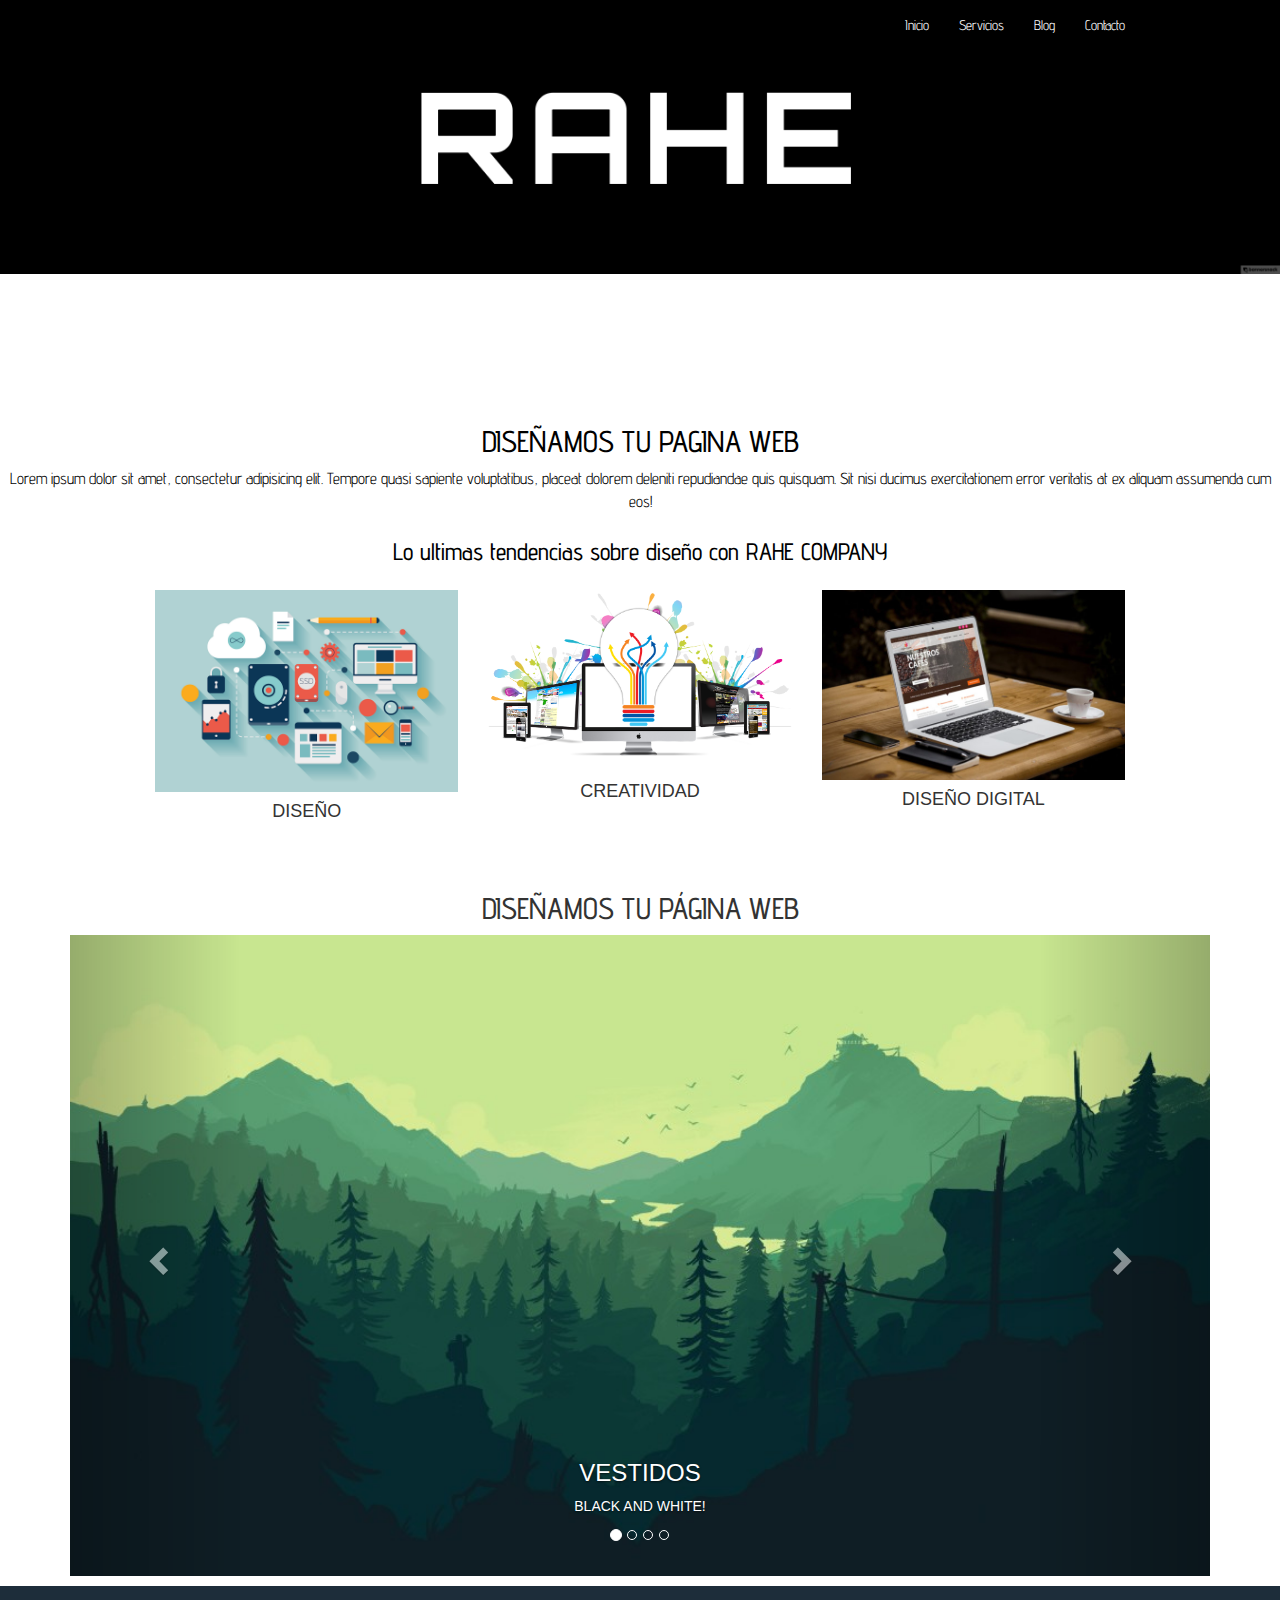
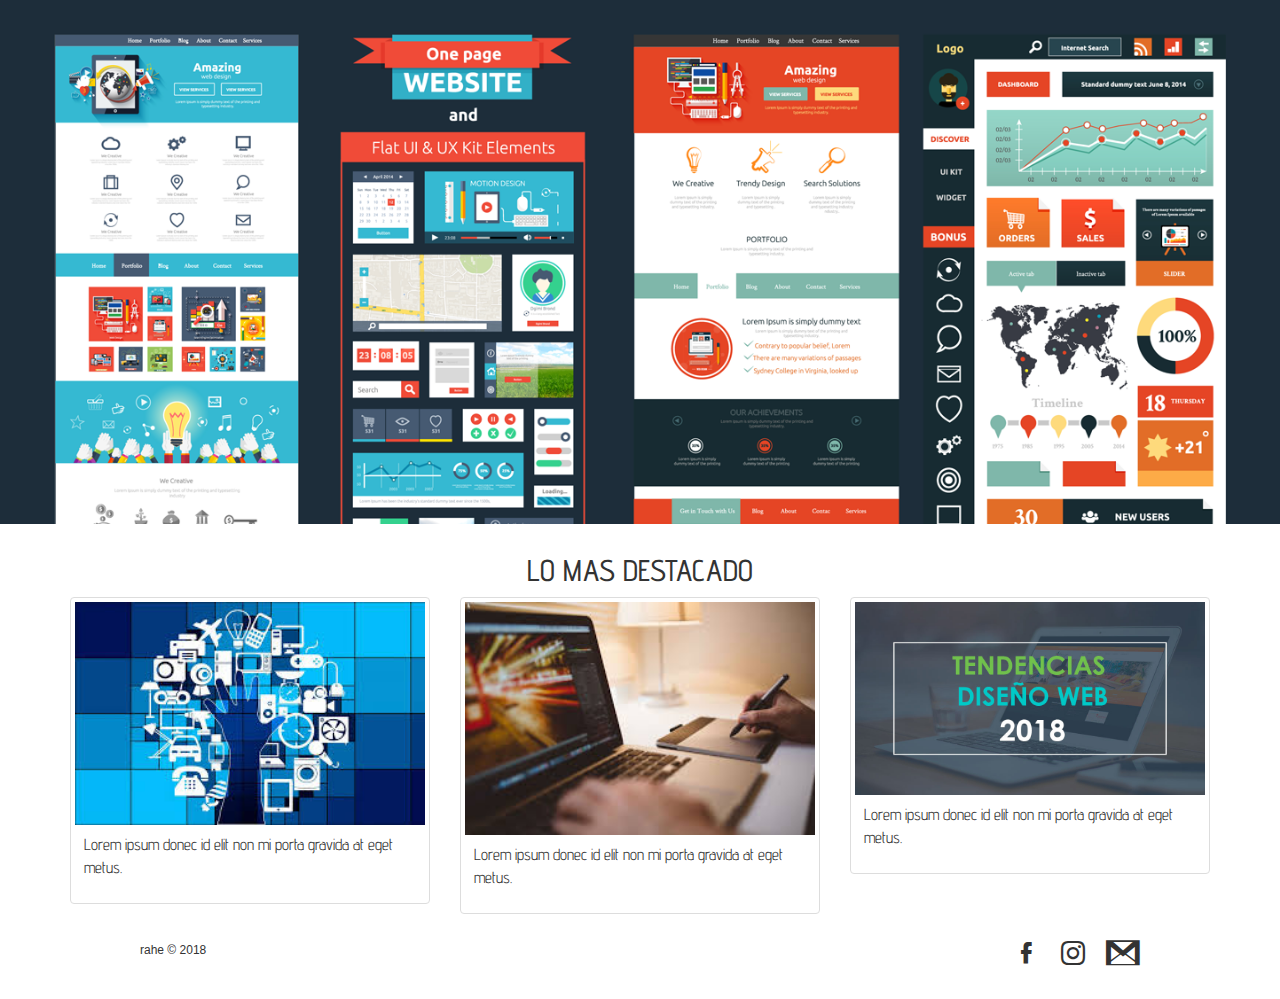
==== index.html @ 53b3d0b8 "first commit" ====
<!DOCTYPE html>
<html lang="en">
<head>
	<link rel="stylesheet" href="css/estilo.css">
	<link rel="stylesheet" href="css/fontello.css">

	<meta charset="UTF-8">
	<link rel="shourcut icon" type="image/x-icon" href="img/p.png">

  <link rel="stylesheet" href="https://maxcdn.bootstrapcdn.com/bootstrap/3.3.7/css/bootstrap.min.css">
  <script src="https://ajax.googleapis.com/ajax/libs/jquery/3.2.1/jquery.min.js"></script>
  <script src="https://maxcdn.bootstrapcdn.com/bootstrap/3.3.7/js/bootstrap.min.js"></script>
   <meta name="viewport" content="width=device-width, initial-scale=1">
  <link rel="stylesheet" href="https://maxcdn.bootstrapcdn.com/bootstrap/3.3.7/css/bootstrap.min.css">
  

	<title>RAHE COMPANY</title>
</head>
<body>
		

	<header>

		<div class="contenedor">
			
			<h1 >  </h1>
			<input type="checkbox" id="menu-bar">
			<label class="icon-menu" for="menu-bar"></label>
			<nav class="menu">
				<a href="#banner">Inicio</a>
				<a id="tiena" href="tienda.html" target="_blank">Servicios</a>
				<a href="#c1">Blog</a>
				<a href="#sociales">Contacto</a>
			</nav>
			
		</div>
	</header>
<main>
	<section id="banner">
		<img src="img/rahecompany.png">
		<div class="contenedor">
			
		</div>
	</section>

	<section id="Bienvenido">
		<h2>DISEÑAMOS TU PAGINA WEB</h2>
		<p id="informacion">Lorem ipsum dolor sit amet, consectetur adipisicing elit. Tempore quasi sapiente voluptatibus, placeat dolorem deleniti repudiandae quis quisquam. Sit nisi ducimus exercitationem error veritatis at ex aliquam assumenda cum eos!</p>
	</section>

	<section id="blog">
		<h3> Lo ultimas tendencias sobre diseño con RAHE COMPANY</h3>
		<div class="contenedor">
			<article>
				
					<img   src="img/op1.png" title="AUN NO JALA PERO YA MERO">
			
				<h4>DISEÑO</h4>
			</article>
			<article>
				<img src="img/op4.png" title="AUN NO JALA PERO YA MERITO">
				<h4>CREATIVIDAD</h4>
			</article>
			<article>
				<img src="img/op3.jpg" title="AUN NO JALA PERO YA MERITO">
				<h4>DISEÑO DIGITAL</h4>
			</article>
		</div>
	</section>
</main>
<div class="container">
  <h2 id="c1">DISEÑAMOS TU PÁGINA WEB</h2>
  <div id="myCarousel" class="carousel slide" data-ride="carousel">
    
    <ol class="carousel-indicators">
      <li data-target="#myCarousel" data-slide-to="0" class="active"></li>
      <li data-target="#myCarousel" data-slide-to="1"></li>
      <li data-target="#myCarousel" data-slide-to="2"></li>
      <li data-target="#myCarousel" data-slide-to="3"></li>
    </ol>

    
    <div class="carousel-inner">

      <div class="item active">
        <img src="img/c1.jpg" alt="Los Angeles" style="width:100%;">
        <div class="carousel-caption">
          <h3>VESTIDOS</h3>
          <p>BLACK AND WHITE!</p>
        </div>
      </div>

      <div class="item">
        <img src="img/c2.jpg" alt="Chicago" style="width:100%;">
        <div class="carousel-caption">
          <h3>COLECCIONES</h3>
          <p>TENDENCIAS!</p>
        </div>
      </div>
    
      <div class="item">
        <img src="img/c3.jpg" alt="New York" style="width:100%;">
        <div class="carousel-caption">
          <h3>MODA</h3>
          <p>ACCESORIOS!</p>
        </div>
      </div>

       <div class="item">
        <img src="img/c4.jpg" alt="New York" style="width:100%;">
        <div class="carousel-caption">
          <h3>MINIMALISTA</h3>
          <p>DISEÑO!</p>
        </div>
      </div>
  
    </div>

    
    <a class="left carousel-control" href="#myCarousel" data-slide="prev">
      <span class="glyphicon glyphicon-chevron-left"></span>
      
    </a>
    <a class="right carousel-control" href="#myCarousel" data-slide="next">
      <span class="glyphicon glyphicon-chevron-right"></span>
      <span class="sr-only">Next</span>
    </a>
  </div>
</div>

<section id="info">
	<h3 id="rebaja">  <br> </h3>
	
</section>


<div class="container">
  <h2 id="destacado">LO MAS DESTACADO</h2>

  <div class="row">
    <div class="col-md-4">
      <div class="thumbnail">
       
          <img src="img/p6.jpg" alt="Lights" style="width:100%">
          <div class="caption">
            <p id="l1">Lorem ipsum donec id elit non mi porta gravida at eget metus.</p>
          </div>
        
      </div>
    </div>
    <div class="col-md-4">
      <div class="thumbnail">
       
          <img src="img/p7.jpg" alt="Nature" style="width:100%">
          <div class="caption">
            <p id="l2">Lorem ipsum donec id elit non mi porta gravida at eget metus.</p>
          </div>
        </a>
      </div>
    </div>
    <div class="col-md-4">
      <div class="thumbnail">
        
          <img src="img/p8.jpg" alt="Fjords" style="width:100%">
          <div class="caption">
            <p id="l3">Lorem ipsum donec id elit non mi porta gravida at eget metus.</p>
          </div>
      
      </div>
    </div>
  </div>


</div>





<footer>
	<div class="contenedor">
<center>
		<p class="copy"> <h6>rahe  &copy; 2018</h6> </p>
		</center>
		<div id="sociales">
			<a class="icon-facebook" href="https://www.facebook.com"></a>
			<a class="icon-instagram" href="https://www.instagram.com"></a>
			<a class="icon-gmail" href="#"></a>
			
		</div>
	</div>
</footer>
	
</body>
</html>
---- css/estilo.css ----
@import url('https://fonts.googleapis.com/css?family=Advent+Pro');
@import url('https://fonts.googleapis.com/css?family=Abril+Fatface|Yanone+Kaffeesatz');
@import url('https://fonts.googleapis.com/css?family=Encode+Sans+Expanded|Montserrat');
@import url(menu.css);
@import url(banner.css);
@import url(blog.css);
@import url(info.css);
@import url(mas.css);




*{
	margin: 0;
	padding: 0;
	box-sizing: border-box;
}
body{

	font-family: 'Fjalla One', sans-serif;
	
}
.logo{

	width: 100%;
	height: auto;
	margin-left: auto;
	margin: 0px;
}
#bp{

	width: 100%;
	height: auto;
	margin-left: auto;	
    
}
header{
	width: 100%;
	height: 50px;
	background: black;
	color: white;
	position: fixed;
	top: 0;
	left: 0;
	z-index: 100;
}
.contenedor{
	width: 100%;
	margin: auto;

}
h1{
	float: left;

}
header .contenedor{
	display: table;
}
section{
	width: 100%;

	margin-bottom: 25px;
}
#Bienvenido{
	text-align: center;
	color:black;
	font-family: 'Advent Pro', sans-serif;

	font-size: medium;
}
footer .contenedor{
	display: flex;
	flex-wrap: wrap;
	justify-content: center;
	padding-bottom: 25px;
}
.copy{
	font-size: 20px;

}
#sociales{
	width: 100%;
	text-align: center;
	font-size: 28px;

}
#sociales a{
	color: #333;
	text-decoration: none;
}
@media(min-width: 1024px)
 {
	.contenedor{
		width: 1000px;
	}
}

@media(min-width: 768px){
#sociales{
	width: auto;


}
footer .contenedor{
	justify-content: space-between;
}
}

#c1{
	text-align: center;
	justify-content: center;
	font-family: 'Advent Pro', sans-serif;

}
#destacado{

	text-align: center;
	justify-content: center;
	font-family: 'Advent Pro', sans-serif;

}
#l1{
	justify-content: center;
	font-family: 'Advent Pro', sans-serif;
	font-size: medium;
}
#l2{
	justify-content: center;
	font-family: 'Advent Pro', sans-serif;
	font-size: medium;
}
#l3{
	justify-content: center;
	font-family: 'Advent Pro', sans-serif;
	font-size: medium;

}
---- css/fontello.css ----
@font-face {
  font-family: 'fontello';
  src: url('../font/fontello.eot?53354852');
  src: url('../font/fontello.eot?53354852#iefix') format('embedded-opentype'),
       url('../font/fontello.woff2?53354852') format('woff2'),
       url('../font/fontello.woff?53354852') format('woff'),
       url('../font/fontello.ttf?53354852') format('truetype'),
       url('../font/fontello.svg?53354852#fontello') format('svg');
  font-weight: normal;
  font-style: normal;
}
/* Chrome hack: SVG is rendered more smooth in Windozze. 100% magic, uncomment if you need it. */
/* Note, that will break hinting! In other OS-es font will be not as sharp as it could be */
/*
@media screen and (-webkit-min-device-pixel-ratio:0) {
  @font-face {
    font-family: 'fontello';
    src: url('../font/fontello.svg?53354852#fontello') format('svg');
  }
}
*/
 
 [class^="icon-"]:before, [class*=" icon-"]:before {
  font-family: "fontello";
  font-style: normal;
  font-weight: normal;
  speak: none;
 
  display: inline-block;
  text-decoration: inherit;
  width: 1em;
  margin-right: .2em;
  text-align: center;
  /* opacity: .8; */
 
  /* For safety - reset parent styles, that can break glyph codes*/
  font-variant: normal;
  text-transform: none;
 
  /* fix buttons height, for twitter bootstrap */
  line-height: 1em;
 
  /* Animation center compensation - margins should be symmetric */
  /* remove if not needed */
  margin-left: .2em;
 
  /* you can be more comfortable with increased icons size */
  /* font-size: 120%; */
 
  /* Font smoothing. That was taken from TWBS */
  -webkit-font-smoothing: antialiased;
  -moz-osx-font-smoothing: grayscale;
 
  /* Uncomment for 3D effect */
  /* text-shadow: 1px 1px 1px rgba(127, 127, 127, 0.3); */
}
 
.icon-menu:before { content: '\e800'; } /* '' */
.icon-gmail:before { content: '\e801'; } /* '' */
.icon-facebook-1:before { content: '\f09a'; } /* '' */
.icon-instagram:before { content: '\f16d'; } /* '' */
.icon-facebook:before { content: '\f300'; } /* '' */
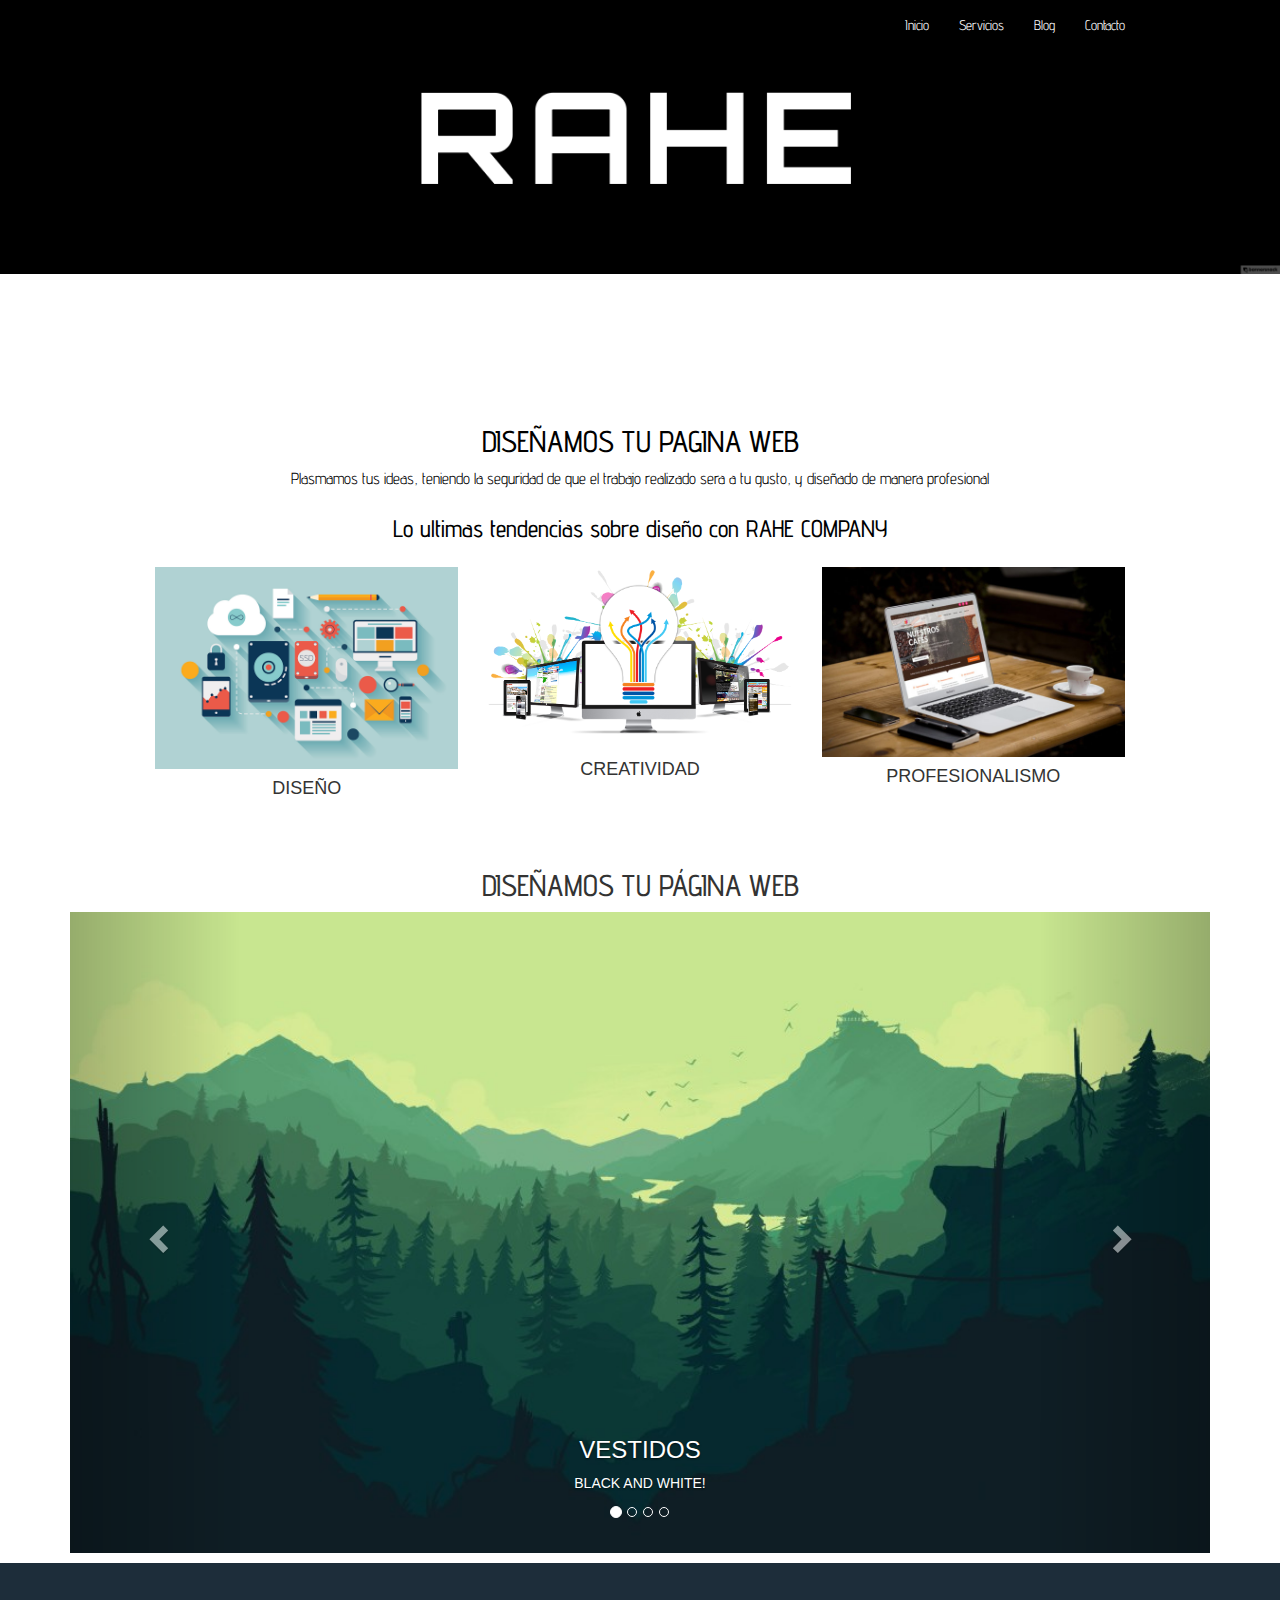
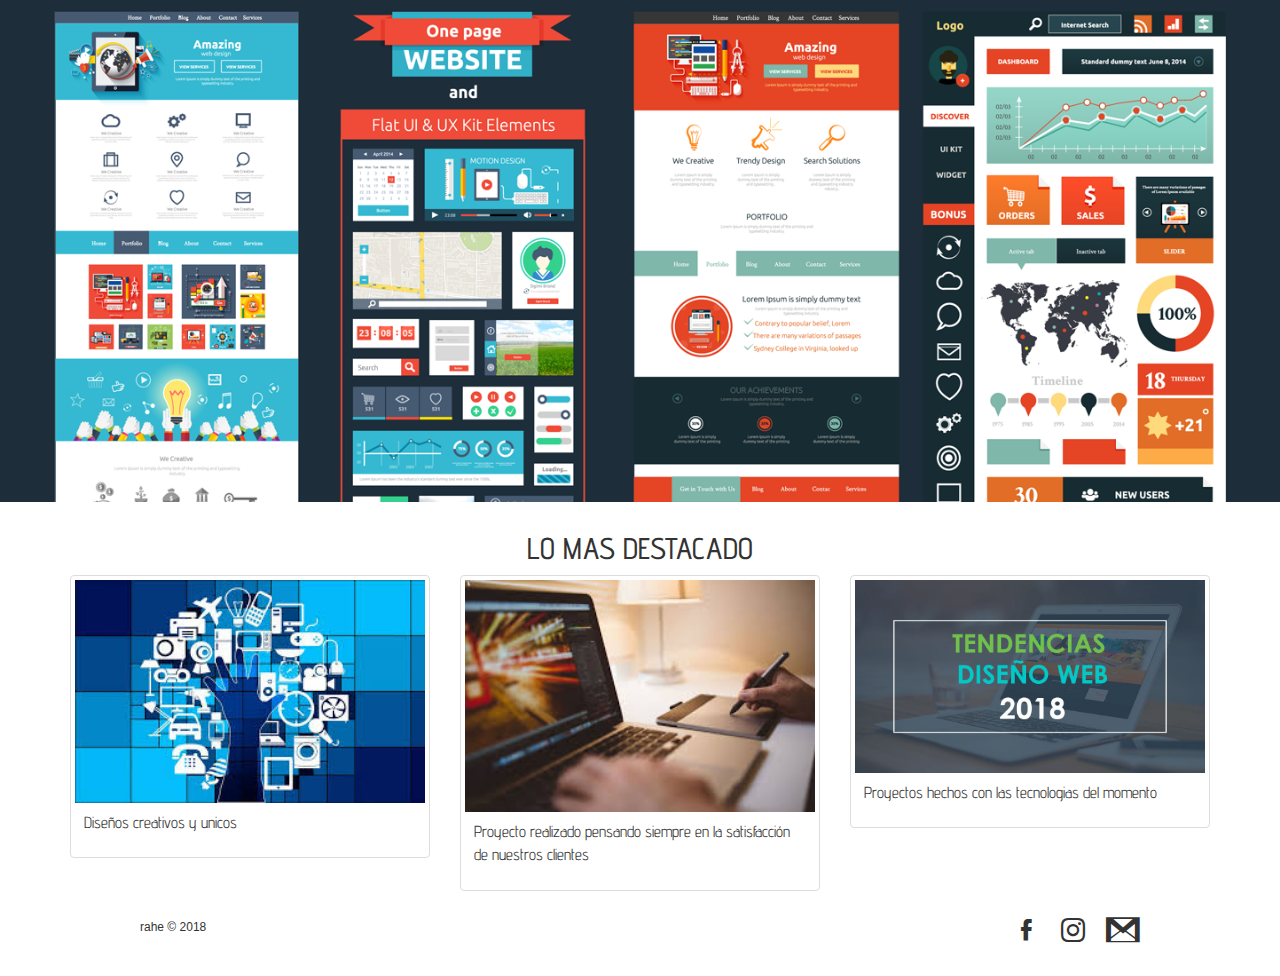
==== commit 0d928394: "modificacion de los lorems" ====
--- a/index.html
+++ b/index.html
@@ -1,5 +1,6 @@
 <!DOCTYPE html>
 <html lang="en">
+
 <head>
 	<link rel="stylesheet" href="css/estilo.css">
 	<link rel="stylesheet" href="css/fontello.css">
@@ -7,23 +8,24 @@
 	<meta charset="UTF-8">
 	<link rel="shourcut icon" type="image/x-icon" href="img/p.png">
 
-  <link rel="stylesheet" href="https://maxcdn.bootstrapcdn.com/bootstrap/3.3.7/css/bootstrap.min.css">
-  <script src="https://ajax.googleapis.com/ajax/libs/jquery/3.2.1/jquery.min.js"></script>
-  <script src="https://maxcdn.bootstrapcdn.com/bootstrap/3.3.7/js/bootstrap.min.js"></script>
-   <meta name="viewport" content="width=device-width, initial-scale=1">
-  <link rel="stylesheet" href="https://maxcdn.bootstrapcdn.com/bootstrap/3.3.7/css/bootstrap.min.css">
-  
+	<link rel="stylesheet" href="https://maxcdn.bootstrapcdn.com/bootstrap/3.3.7/css/bootstrap.min.css">
+	<script src="https://ajax.googleapis.com/ajax/libs/jquery/3.2.1/jquery.min.js"></script>
+	<script src="https://maxcdn.bootstrapcdn.com/bootstrap/3.3.7/js/bootstrap.min.js"></script>
+	<meta name="viewport" content="width=device-width, initial-scale=1">
+	<link rel="stylesheet" href="https://maxcdn.bootstrapcdn.com/bootstrap/3.3.7/css/bootstrap.min.css">
+
 
 	<title>RAHE COMPANY</title>
 </head>
+
 <body>
-		
+
 
 	<header>
 
 		<div class="contenedor">
-			
-			<h1 >  </h1>
+
+			<h1>  </h1>
 			<input type="checkbox" id="menu-bar">
 			<label class="icon-menu" for="menu-bar"></label>
 			<nav class="menu">
@@ -32,164 +34,166 @@
 				<a href="#c1">Blog</a>
 				<a href="#sociales">Contacto</a>
 			</nav>
-			
+
 		</div>
 	</header>
-<main>
-	<section id="banner">
-		<img src="img/rahecompany.png">
-		<div class="contenedor">
-			
-		</div>
-	</section>
+	<main>
+		<section id="banner">
+			<img src="img/rahecompany.png">
+			<div class="contenedor">
 
-	<section id="Bienvenido">
-		<h2>DISEÑAMOS TU PAGINA WEB</h2>
-		<p id="informacion">Lorem ipsum dolor sit amet, consectetur adipisicing elit. Tempore quasi sapiente voluptatibus, placeat dolorem deleniti repudiandae quis quisquam. Sit nisi ducimus exercitationem error veritatis at ex aliquam assumenda cum eos!</p>
-	</section>
+			</div>
+		</section>
 
-	<section id="blog">
-		<h3> Lo ultimas tendencias sobre diseño con RAHE COMPANY</h3>
-		<div class="contenedor">
-			<article>
-				
-					<img   src="img/op1.png" title="AUN NO JALA PERO YA MERO">
-			
-				<h4>DISEÑO</h4>
-			</article>
-			<article>
-				<img src="img/op4.png" title="AUN NO JALA PERO YA MERITO">
-				<h4>CREATIVIDAD</h4>
-			</article>
-			<article>
-				<img src="img/op3.jpg" title="AUN NO JALA PERO YA MERITO">
-				<h4>DISEÑO DIGITAL</h4>
-			</article>
-		</div>
-	</section>
-</main>
-<div class="container">
-  <h2 id="c1">DISEÑAMOS TU PÁGINA WEB</h2>
-  <div id="myCarousel" class="carousel slide" data-ride="carousel">
-    
-    <ol class="carousel-indicators">
-      <li data-target="#myCarousel" data-slide-to="0" class="active"></li>
-      <li data-target="#myCarousel" data-slide-to="1"></li>
-      <li data-target="#myCarousel" data-slide-to="2"></li>
-      <li data-target="#myCarousel" data-slide-to="3"></li>
-    </ol>
+		<section id="Bienvenido">
+			<h2>DISEÑAMOS TU PAGINA WEB</h2>
+			<p id="informacion">Plasmamos tus ideas, teniendo la seguridad de que el trabajo realizado sera a tu gusto, y diseñado de manera profesional</p>
+		</section>
 
-    
-    <div class="carousel-inner">
+		<section id="blog">
+			<h3> Lo ultimas tendencias sobre diseño con RAHE COMPANY</h3>
+			<div class="contenedor">
+				<article>
 
-      <div class="item active">
-        <img src="img/c1.jpg" alt="Los Angeles" style="width:100%;">
-        <div class="carousel-caption">
-          <h3>VESTIDOS</h3>
-          <p>BLACK AND WHITE!</p>
-        </div>
-      </div>
+					<img src="img/op1.png" title="AUN NO JALA PERO YA MERO">
 
-      <div class="item">
-        <img src="img/c2.jpg" alt="Chicago" style="width:100%;">
-        <div class="carousel-caption">
-          <h3>COLECCIONES</h3>
-          <p>TENDENCIAS!</p>
-        </div>
-      </div>
-    
-      <div class="item">
-        <img src="img/c3.jpg" alt="New York" style="width:100%;">
-        <div class="carousel-caption">
-          <h3>MODA</h3>
-          <p>ACCESORIOS!</p>
-        </div>
-      </div>
+					<h4>DISEÑO</h4>
+				</article>
+				<article>
+					<img src="img/op4.png" title="AUN NO JALA PERO YA MERITO">
+					<h4>CREATIVIDAD</h4>
+				</article>
+				<article>
+					<img src="img/op3.jpg" title="AUN NO JALA PERO YA MERITO">
+					<h4>PROFESIONALISMO</h4>
+				</article>
+			</div>
+		</section>
+	</main>
+	<div class="container">
+		<h2 id="c1">DISEÑAMOS TU PÁGINA WEB</h2>
+		<div id="myCarousel" class="carousel slide" data-ride="carousel">
 
-       <div class="item">
-        <img src="img/c4.jpg" alt="New York" style="width:100%;">
-        <div class="carousel-caption">
-          <h3>MINIMALISTA</h3>
-          <p>DISEÑO!</p>
-        </div>
-      </div>
-  
-    </div>
+			<ol class="carousel-indicators">
+				<li data-target="#myCarousel" data-slide-to="0" class="active"></li>
+				<li data-target="#myCarousel" data-slide-to="1"></li>
+				<li data-target="#myCarousel" data-slide-to="2"></li>
+				<li data-target="#myCarousel" data-slide-to="3"></li>
+			</ol>
 
-    
-    <a class="left carousel-control" href="#myCarousel" data-slide="prev">
+
+			<div class="carousel-inner">
+
+				<div class="item active">
+					<img src="img/c1.jpg" alt="Los Angeles" style="width:100%;">
+					<div class="carousel-caption">
+						<h3>VESTIDOS</h3>
+						<p>BLACK AND WHITE!</p>
+					</div>
+				</div>
+
+				<div class="item">
+					<img src="img/c2.jpg" alt="Chicago" style="width:100%;">
+					<div class="carousel-caption">
+						<h3>COLECCIONES</h3>
+						<p>TENDENCIAS!</p>
+					</div>
+				</div>
+
+				<div class="item">
+					<img src="img/c3.jpg" alt="New York" style="width:100%;">
+					<div class="carousel-caption">
+						<h3>MODA</h3>
+						<p>ACCESORIOS!</p>
+					</div>
+				</div>
+
+				<div class="item">
+					<img src="img/c4.jpg" alt="New York" style="width:100%;">
+					<div class="carousel-caption">
+						<h3>MINIMALISTA</h3>
+						<p>DISEÑO!</p>
+					</div>
+				</div>
+
+			</div>
+
+
+			<a class="left carousel-control" href="#myCarousel" data-slide="prev">
       <span class="glyphicon glyphicon-chevron-left"></span>
-      
+
     </a>
-    <a class="right carousel-control" href="#myCarousel" data-slide="next">
+			<a class="right carousel-control" href="#myCarousel" data-slide="next">
       <span class="glyphicon glyphicon-chevron-right"></span>
       <span class="sr-only">Next</span>
     </a>
-  </div>
-</div>
+		</div>
+	</div>
 
-<section id="info">
-	<h3 id="rebaja">  <br> </h3>
-	
-</section>
+	<section id="info">
+		<h3 id="rebaja">  <br> </h3>
+
+	</section>
 
 
-<div class="container">
-  <h2 id="destacado">LO MAS DESTACADO</h2>
+	<div class="container">
+		<h2 id="destacado">LO MAS DESTACADO</h2>
 
-  <div class="row">
-    <div class="col-md-4">
-      <div class="thumbnail">
-       
-          <img src="img/p6.jpg" alt="Lights" style="width:100%">
-          <div class="caption">
-            <p id="l1">Lorem ipsum donec id elit non mi porta gravida at eget metus.</p>
-          </div>
-        
-      </div>
-    </div>
-    <div class="col-md-4">
-      <div class="thumbnail">
-       
-          <img src="img/p7.jpg" alt="Nature" style="width:100%">
-          <div class="caption">
-            <p id="l2">Lorem ipsum donec id elit non mi porta gravida at eget metus.</p>
-          </div>
-        </a>
-      </div>
-    </div>
-    <div class="col-md-4">
-      <div class="thumbnail">
-        
-          <img src="img/p8.jpg" alt="Fjords" style="width:100%">
-          <div class="caption">
-            <p id="l3">Lorem ipsum donec id elit non mi porta gravida at eget metus.</p>
-          </div>
-      
-      </div>
-    </div>
-  </div>
+		<div class="row">
+			<div class="col-md-4">
+				<div class="thumbnail">
+
+					<img src="img/p6.jpg" alt="Lights" style="width:100%">
+					<div class="caption">
+						<p id="l1">Diseños creativos y unicos</p>
+					</div>
+
+				</div>
+			</div>
+			<div class="col-md-4">
+				<div class="thumbnail">
+
+					<img src="img/p7.jpg" alt="Nature" style="width:100%">
+					<div class="caption">
+						<p id="l2">Proyecto realizado pensando siempre en la satisfacción de nuestros clientes</p>
+					</div>
+					</a>
+				</div>
+			</div>
+			<div class="col-md-4">
+				<div class="thumbnail">
+
+					<img src="img/p8.jpg" alt="Fjords" style="width:100%">
+					<div class="caption">
+						<p id="l3">Proyectos hechos con las tecnologias del momento</p>
+					</div>
+
+				</div>
+			</div>
+		</div>
 
 
-</div>
+	</div>
 
 
 
 
 
-<footer>
-	<div class="contenedor">
-<center>
-		<p class="copy"> <h6>rahe  &copy; 2018</h6> </p>
-		</center>
-		<div id="sociales">
-			<a class="icon-facebook" href="https://www.facebook.com"></a>
-			<a class="icon-instagram" href="https://www.instagram.com"></a>
-			<a class="icon-gmail" href="#"></a>
-			
+	<footer>
+		<div class="contenedor">
+			<center>
+				<p class="copy">
+					<h6>rahe  &copy; 2018</h6> </p>
+			</center>
+			<div id="sociales">
+				<a class="icon-facebook" href="https://www.facebook.com"></a>
+				<a class="icon-instagram" href="https://www.instagram.com"></a>
+				<a class="icon-gmail" href="#"></a>
+
+			</div>
 		</div>
-	</div>
-</footer>
-	
+	</footer>
+
 </body>
-</html>+
+</html>
